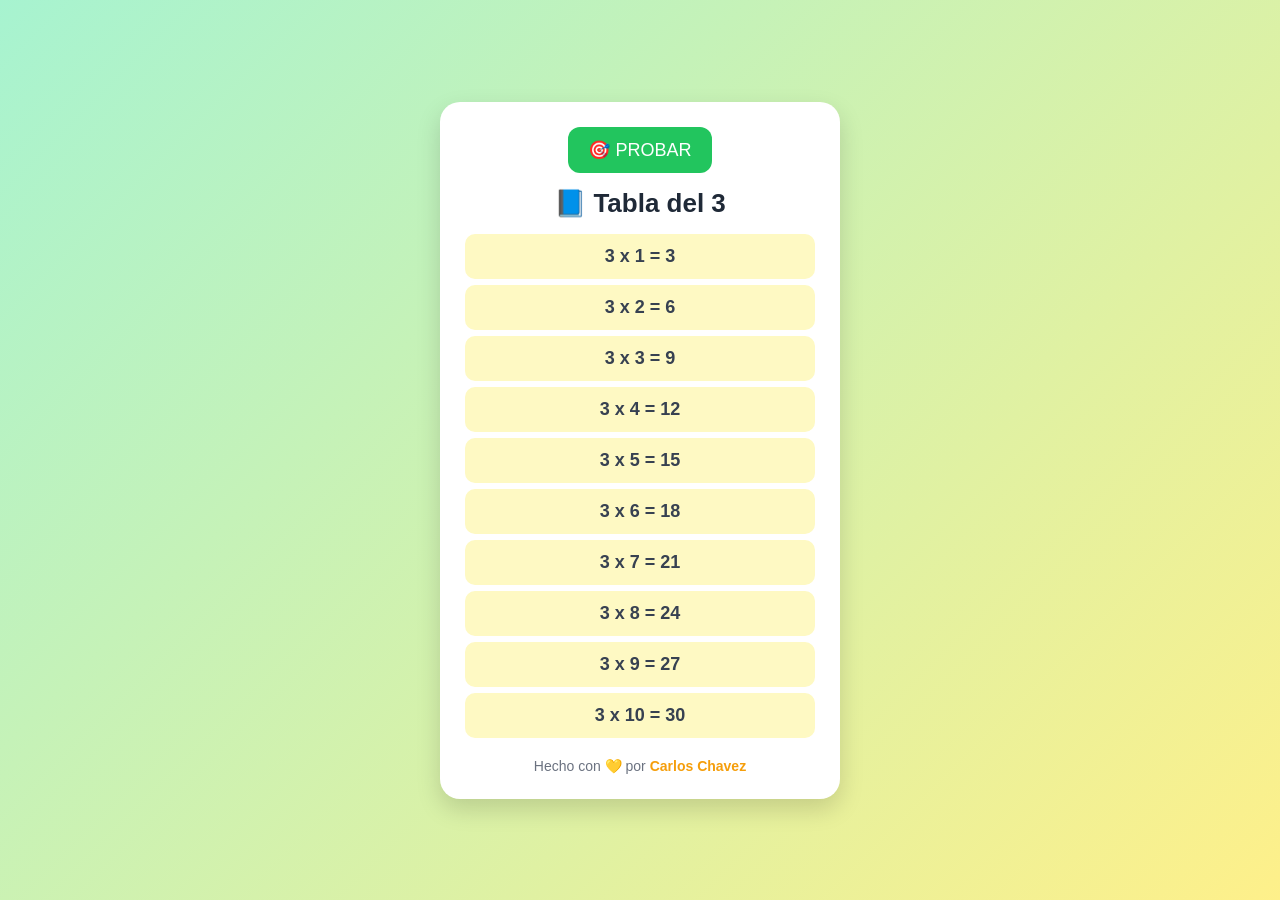
==== tablas/index.html @ d5d480f9 "feat: mejora de interfaz gráfica con estilo infantil y diseño responsive" ====
<!DOCTYPE html>
<html lang="es">

<head>
    <meta charset="UTF-8">
    <meta name="viewport" content="width=device-width, initial-scale=1.0">
    <title>Tabla del 3</title>
    <link rel="stylesheet" href="multiplicar.css">
</head>

<body>

    <div class="container">

        <button class="btn-probar">🎯 PROBAR</button>

        <h1>📘 Tabla del 3</h1>

        <div class="tabla">
            <p>3 x 1 = 3</p>
            <p>3 x 2 = 6</p>
            <p>3 x 3 = 9</p>
            <p>3 x 4 = 12</p>
            <p>3 x 5 = 15</p>
            <p>3 x 6 = 18</p>
            <p>3 x 7 = 21</p>
            <p>3 x 8 = 24</p>
            <p>3 x 9 = 27</p>
            <p>3 x 10 = 30</p>
        </div>

        <footer class="footer">
            <p>Hecho con 💛 por <span>Carlos Chavez</span></p>
        </footer>

    </div>

</body>


</html>
---- tablas/multiplicar.css ----
/* Reset */
* {
    margin: 0;
    padding: 0;
    box-sizing: border-box;
}

/* Fondo amigable */
body {
    font-family: 'Segoe UI', sans-serif;
    background: linear-gradient(135deg, #a7f3d0, #fef08a);
    display: flex;
    justify-content: center;
    align-items: center;
    min-height: 100vh;
}

/* Contenedor tipo tarjeta */
.container {
    background: #ffffff;
    padding: 25px;
    border-radius: 20px;
    width: 90%;
    max-width: 400px;
    text-align: center;
    box-shadow: 0 10px 25px rgba(0, 0, 0, 0.15);
}

/* Título */
h1 {
    margin-bottom: 15px;
    color: #1f2937;
    font-size: 26px;
}

/* BOTÓN */
.btn-probar {
    background: #22c55e;
    color: white;
    border: none;
    padding: 12px 20px;
    border-radius: 12px;
    font-size: 18px;
    cursor: pointer;
    margin-bottom: 15px;
    transition: all 0.2s ease;
}

/* Hover con sombra (UX clave) */
.btn-probar:hover {
    transform: translateY(-2px);
    box-shadow: 0 8px 15px rgba(0, 0, 0, 0.2);
    background: #16a34a;
}

/* TABLA */
.tabla p {
    background: #fef9c3;
    margin: 6px 0;
    padding: 12px;
    border-radius: 10px;
    font-weight: bold;
    font-size: 18px;
    color: #374151;
    transition: 0.2s;
}

/* Efecto divertido al pasar mouse */
.tabla p:hover {
    transform: scale(1.03);
    background: #fde68a;
}

/* FOOTER */
.footer {
    margin-top: 20px;
    font-size: 14px;
    color: #6b7280;
}

/* Tu nombre con estilo */
.footer span {
    font-weight: bold;
    color: #f59e0b;
}


/* Responsive */
@media (max-width: 480px) {
    .btn-probar {
        width: 100%;
    }

    .tabla p {
        font-size: 16px;
    }
}
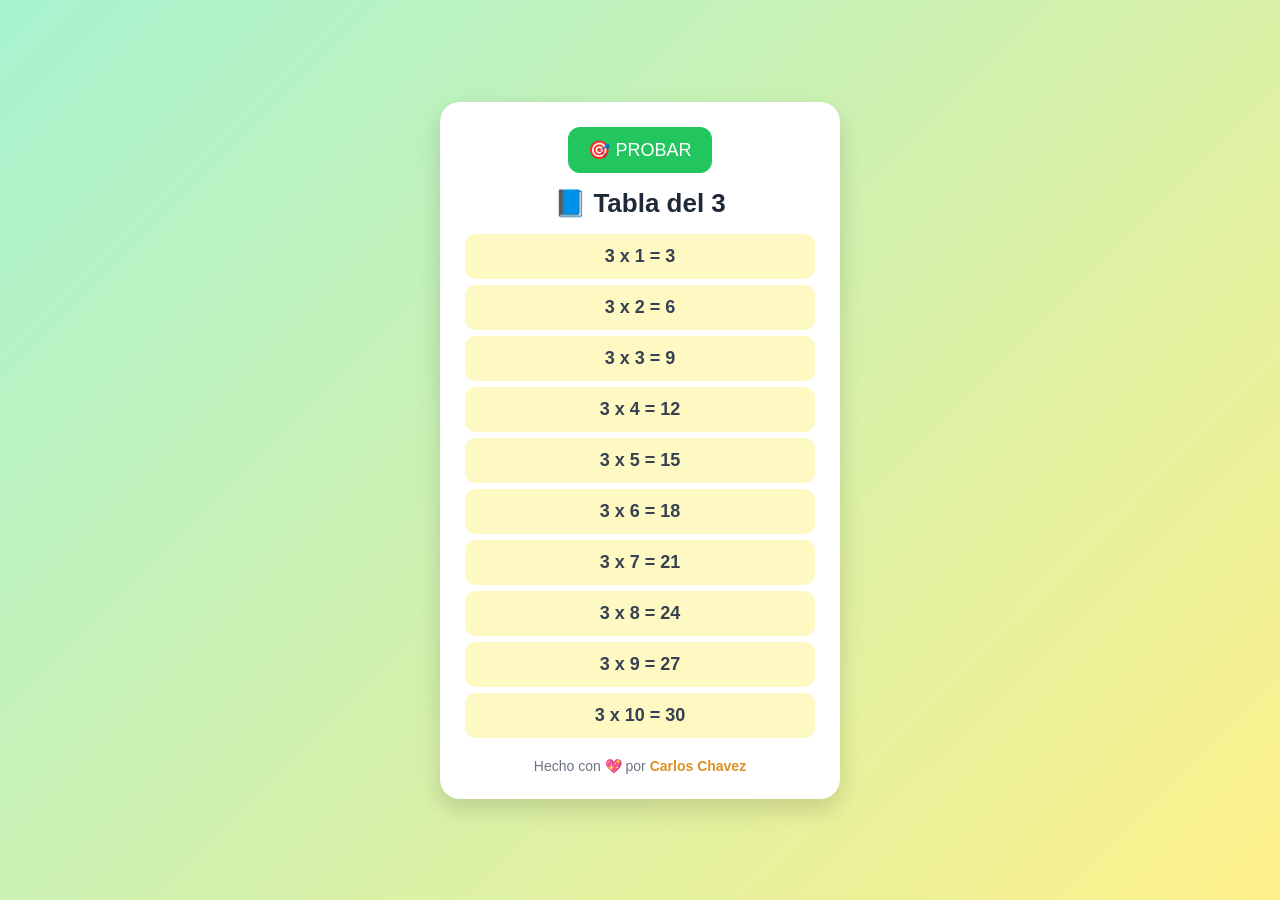
==== commit d1779bf6: "feat: mejora de interfaz gráfica con estilo infantil y diseño responsive" ====
--- a/tablas/index.html
+++ b/tablas/index.html
@@ -6,31 +6,32 @@
     <meta name="viewport" content="width=device-width, initial-scale=1.0">
     <title>Tabla del 3</title>
     <link rel="stylesheet" href="multiplicar.css">
+    <script src="multiplicar.js"></script>
 </head>
 
 <body>
 
     <div class="container">
 
-        <button class="btn-probar">🎯 PROBAR</button>
+        <button class="btn-probar" onclick="generarTablas()">🎯 PROBAR</button>
 
         <h1>📘 Tabla del 3</h1>
 
-        <div class="tabla">
-            <p>3 x 1 = 3</p>
-            <p>3 x 2 = 6</p>
-            <p>3 x 3 = 9</p>
-            <p>3 x 4 = 12</p>
-            <p>3 x 5 = 15</p>
-            <p>3 x 6 = 18</p>
-            <p>3 x 7 = 21</p>
-            <p>3 x 8 = 24</p>
-            <p>3 x 9 = 27</p>
-            <p>3 x 10 = 30</p>
+        <div class="tabla" id="contenedorTabla">
+            <div class="fila">3 x 1 = 3</div>
+            <div class="fila">3 x 2 = 6</div>
+            <div class="fila">3 x 3 = 9</div>
+            <div class="fila">3 x 4 = 12</div>
+            <div class="fila">3 x 5 = 15</div>
+            <div class="fila">3 x 6 = 18</div>
+            <div class="fila">3 x 7 = 21</div>
+            <div class="fila">3 x 8 = 24</div>
+            <div class="fila">3 x 9 = 27</div>
+            <div class="fila">3 x 10 = 30</div>
         </div>
 
         <footer class="footer">
-            <p>Hecho con 💛 por <span>Carlos Chavez</span></p>
+            <p>Hecho con 💖 por <span>Carlos Chavez</span></p>
         </footer>
 
     </div>
--- a/tablas/multiplicar.css
+++ b/tablas/multiplicar.css
@@ -54,7 +54,7 @@
 }
 
 /* TABLA */
-.tabla p {
+.tabla div {
     background: #fef9c3;
     margin: 6px 0;
     padding: 12px;
@@ -66,7 +66,7 @@
 }
 
 /* Efecto divertido al pasar mouse */
-.tabla p:hover {
+.tabla div:hover {
     transform: scale(1.03);
     background: #fde68a;
 }
@@ -81,7 +81,7 @@
 /* Tu nombre con estilo */
 .footer span {
     font-weight: bold;
-    color: #f59e0b;
+    color: #de8f20;
 }
 
 
@@ -91,7 +91,7 @@
         width: 100%;
     }
 
-    .tabla p {
+    .tabla div {
         font-size: 16px;
     }
 }
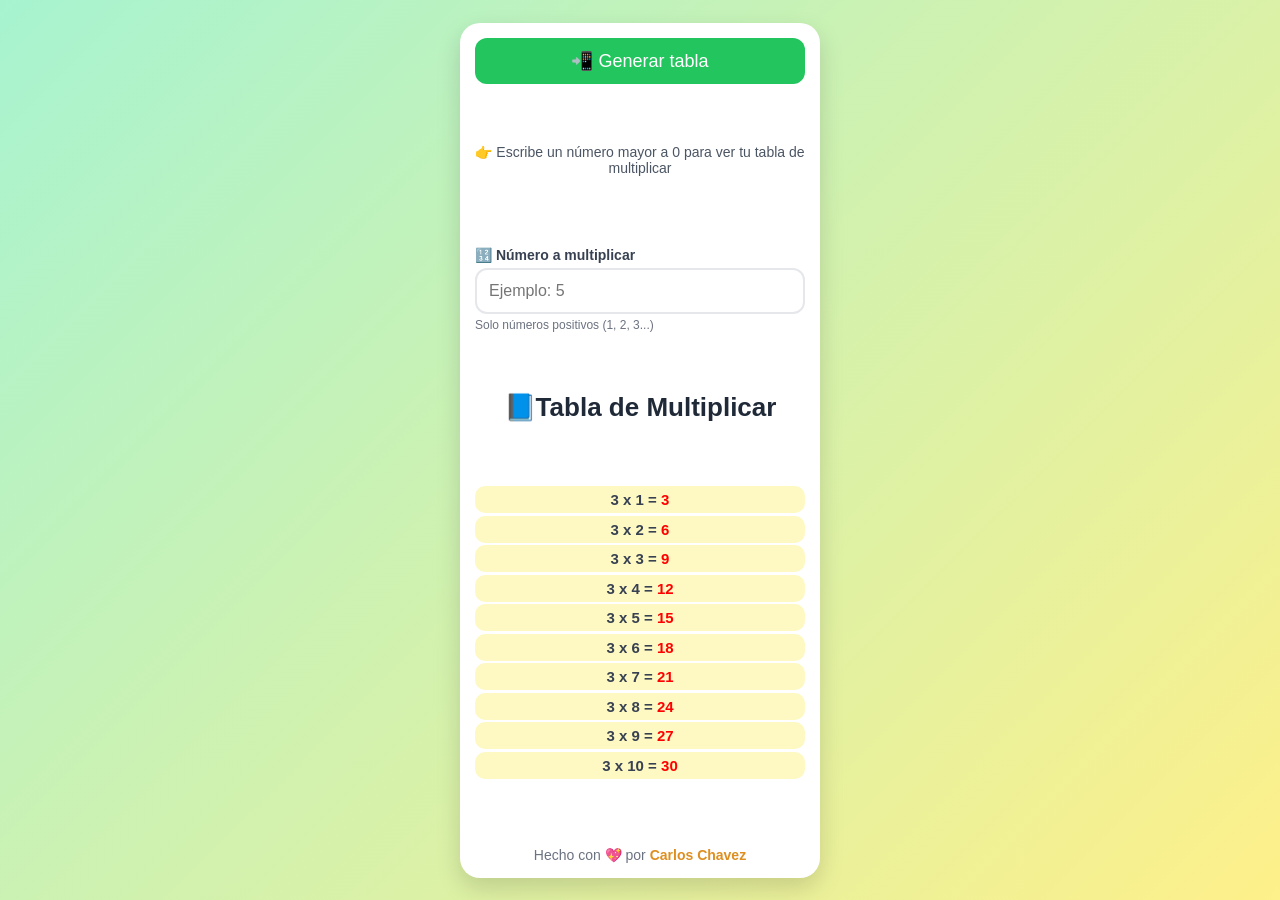
==== commit 156cceb5: "feat: implementación de validación de datos, mensajes UX y generación dinámica de tablas" ====
--- a/tablas/index.html
+++ b/tablas/index.html
@@ -4,7 +4,7 @@
 <head>
     <meta charset="UTF-8">
     <meta name="viewport" content="width=device-width, initial-scale=1.0">
-    <title>Tabla del 3</title>
+    <title>Tabla de Multiplicar</title>
     <link rel="stylesheet" href="multiplicar.css">
     <script src="multiplicar.js"></script>
 </head>
@@ -13,21 +13,39 @@
 
     <div class="container">
 
-        <button class="btn-probar" onclick="generarTablas()">🎯 PROBAR</button>
+        <button class="btn-probar" onclick="generarTablas()">📲 Generar tabla</button>
 
-        <h1>📘 Tabla del 3</h1>
+        <!-- INSTRUCCIÓN PRINCIPAL -->
+        <p class="instrucciones">
+            👉 Escribe un número mayor a 0 para ver tu tabla de multiplicar
+        </p>
+
+        <div class="input-group">
+            <label for="txtTabla">🔢 Número a multiplicar</label>
+
+            <input type="text" id="txtTabla" placeholder="Ejemplo: 5">
+
+            <!-- AYUDA -->
+            <small class="ayuda">Solo números positivos (1, 2, 3...)</small>
+
+            <!-- ERROR -->
+            <small id="mensajeError" class="error"></small>
+        </div>
+
+        <h1 id="titulo">📘Tabla de Multiplicar</h1>
+
 
         <div class="tabla" id="contenedorTabla">
-            <div class="fila">3 x 1 = 3</div>
-            <div class="fila">3 x 2 = 6</div>
-            <div class="fila">3 x 3 = 9</div>
-            <div class="fila">3 x 4 = 12</div>
-            <div class="fila">3 x 5 = 15</div>
-            <div class="fila">3 x 6 = 18</div>
-            <div class="fila">3 x 7 = 21</div>
-            <div class="fila">3 x 8 = 24</div>
-            <div class="fila">3 x 9 = 27</div>
-            <div class="fila">3 x 10 = 30</div>
+            <div class="fila">3 x 1 = <span>3</span></div>
+            <div class="fila">3 x 2 = <span>6</span></div>
+            <div class="fila">3 x 3 = <span>9</span></div>
+            <div class="fila">3 x 4 = <span>12</span></div>
+            <div class="fila">3 x 5 = <span>15</span></div>
+            <div class="fila">3 x 6 = <span>18</span></div>
+            <div class="fila">3 x 7 = <span>21</span></div>
+            <div class="fila">3 x 8 = <span>24</span></div>
+            <div class="fila">3 x 9 = <span>27</span></div>
+            <div class="fila">3 x 10 = <span>30</span></div>
         </div>
 
         <footer class="footer">
--- a/tablas/multiplicar.css
+++ b/tablas/multiplicar.css
@@ -5,26 +5,38 @@
     box-sizing: border-box;
 }
 
-/* Fondo amigable */
 body {
     font-family: 'Segoe UI', sans-serif;
     background: linear-gradient(135deg, #a7f3d0, #fef08a);
+
     display: flex;
     justify-content: center;
     align-items: center;
-    min-height: 100vh;
+
+    height: 100vh;
+    /* ocupa toda la pantalla */
+    overflow: hidden;
+    /* 🚫 elimina scroll */
 }
 
-/* Contenedor tipo tarjeta */
+/* CONTENEDOR AJUSTADO */
 .container {
     background: #ffffff;
-    padding: 25px;
+    padding: 15px;
     border-radius: 20px;
-    width: 90%;
-    max-width: 400px;
+
+    width: 100%;
+    max-width: 360px;
+    height: 95vh;
+    /* controla altura total */
+
+    display: flex;
+    flex-direction: column;
+    justify-content: space-between;
     text-align: center;
     box-shadow: 0 10px 25px rgba(0, 0, 0, 0.15);
 }
+
 
 /* Título */
 h1 {
@@ -56,18 +68,22 @@
 /* TABLA */
 .tabla div {
     background: #fef9c3;
-    margin: 6px 0;
-    padding: 12px;
+    margin: 2.5px 0;
+    padding: 5px;
     border-radius: 10px;
     font-weight: bold;
-    font-size: 18px;
+    font-size: 15px;
     color: #374151;
     transition: 0.2s;
 }
 
+.tabla span {
+    color: red;
+}
+
 /* Efecto divertido al pasar mouse */
 .tabla div:hover {
-    transform: scale(1.03);
+    transform: scale(1.05);
     background: #fde68a;
 }
 
@@ -84,6 +100,77 @@
     color: #de8f20;
 }
 
+/* Grupo de input */
+.input-group {
+    margin: 15px 0;
+    text-align: left;
+}
+
+/* Label */
+.input-group label {
+    display: block;
+    margin-bottom: 5px;
+    font-size: 14px;
+    color: #374151;
+    font-weight: 600;
+}
+
+/* Input */
+.input-group input {
+    width: 100%;
+    padding: 12px;
+    border-radius: 12px;
+    border: 2px solid #e5e7eb;
+    font-size: 16px;
+    outline: none;
+    transition: all 0.2s ease;
+}
+
+/* Efecto al hacer foco */
+.input-group input:focus {
+    border-color: #22c55e;
+    box-shadow: 0 0 10px rgba(34, 197, 94, 0.3);
+}
+
+/* Efecto hover */
+.input-group input:hover {
+    border-color: #a3e635;
+}
+
+.error {
+    color: #dc2626;
+    font-size: 13px;
+    margin-top: 5px;
+    display: block;
+}
+
+/* INSTRUCCIÓN PRINCIPAL */
+.instrucciones {
+    font-size: 14px;
+    color: #4b5563;
+    margin-bottom: 10px;
+}
+
+/* MENSAJE DE AYUDA */
+.ayuda {
+    display: block;
+    font-size: 12px;
+    color: #6b7280;
+    margin-top: 4px;
+}
+
+/* OCULTAR ERROR VACÍO */
+.error:empty {
+    display: none;
+}
+
+/* INPUT ERROR VISUAL */
+.input-error {
+    border-color: #dc2626 !important;
+    background: #fee2e2;
+}
+
+
 
 /* Responsive */
 @media (max-width: 480px) {
